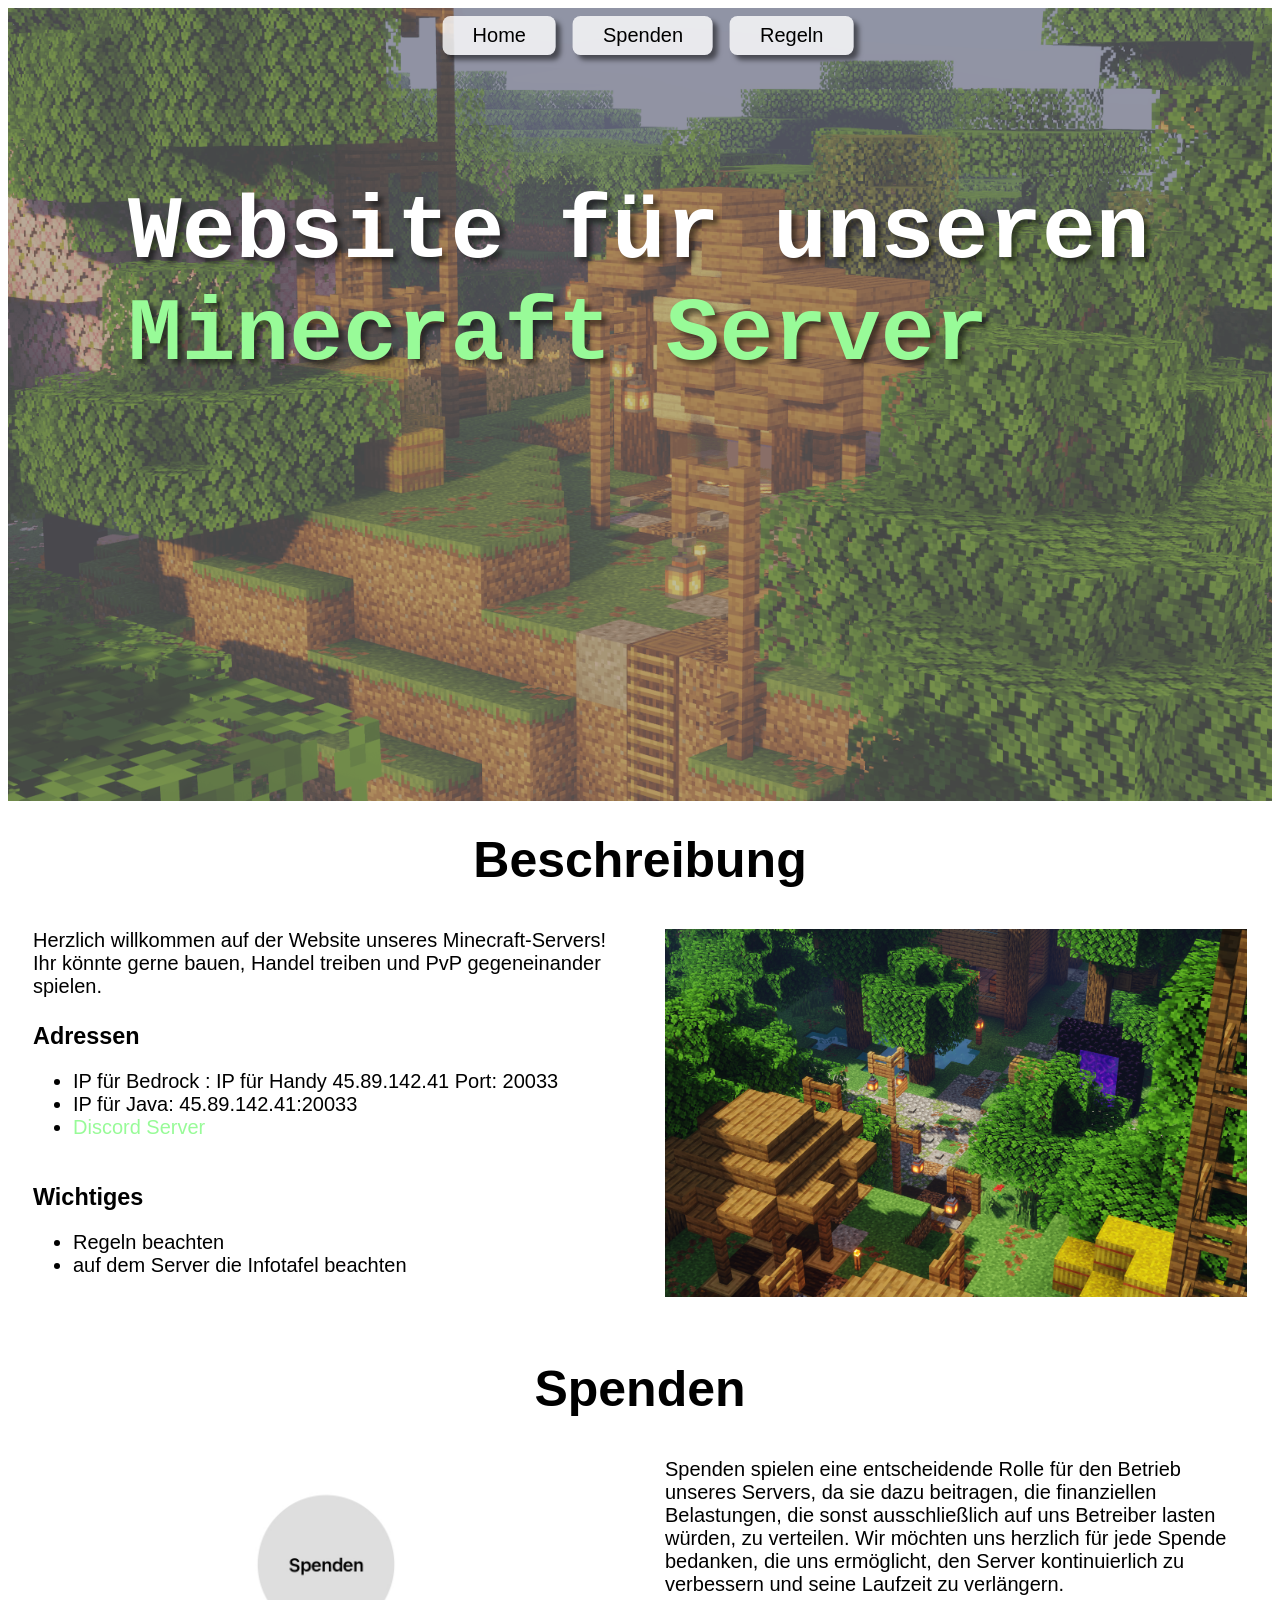
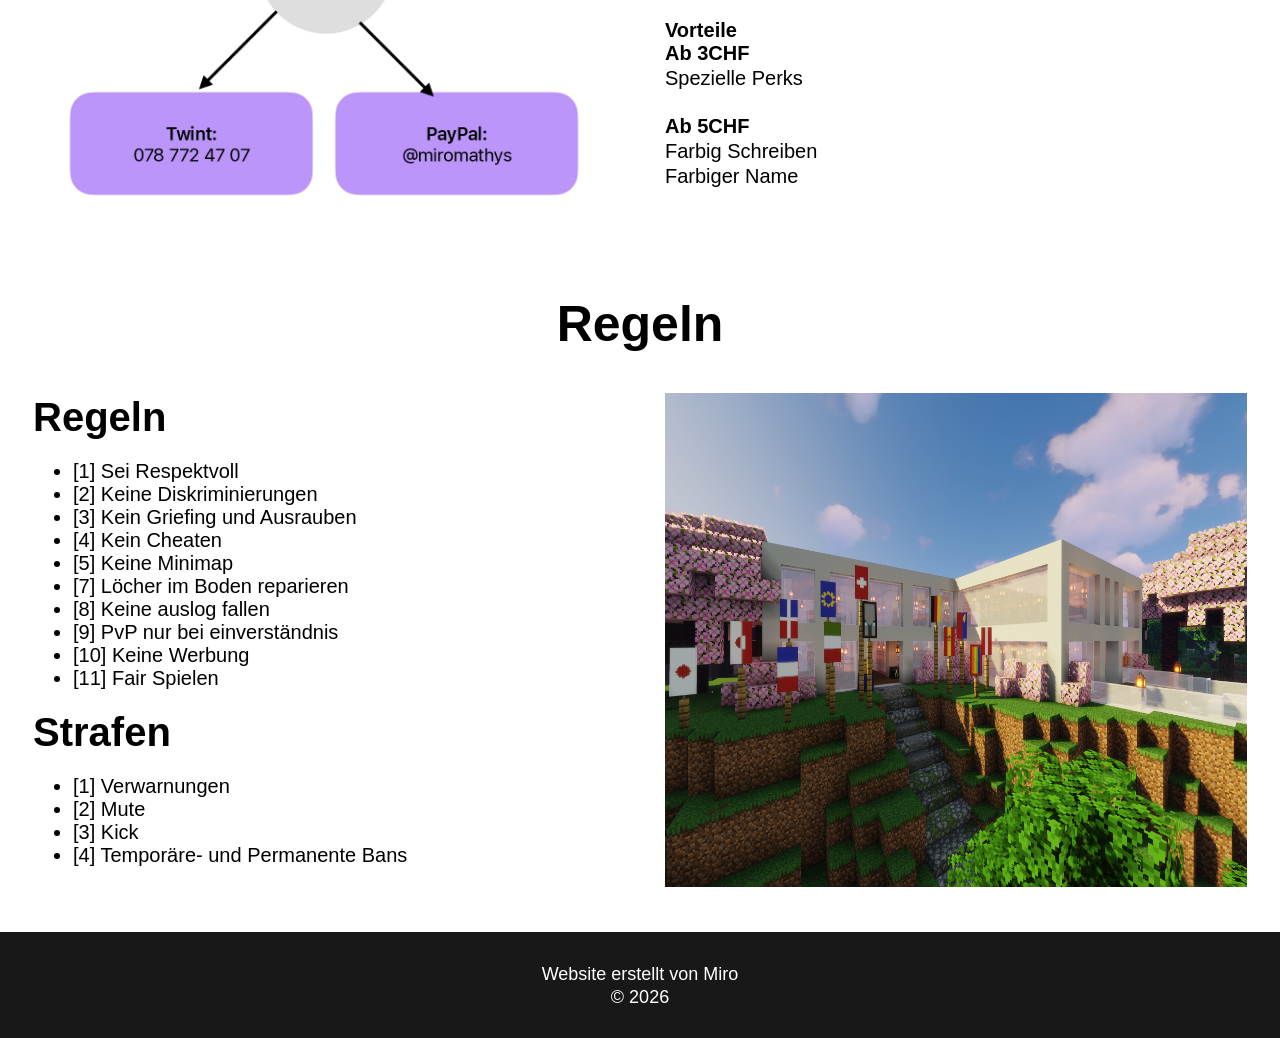
==== index.html @ 0a12ea48 "design" ====
<!DOCTYPE html>
<html lang="de">

<head>
    <meta charset="UTF-8">
    <meta name="viewport" content="width=device-width, initial-scale=1.0">
    <title>Home</title>
    <link rel="stylesheet" href="style.css">
</head>

<body>
    <img class="Header-img" src="Pictures/main.png" alt="Bild vom Minecraft Server">
    <div class="hamburger" onclick="toggleMenu()">☰</div>
    <div class="container">
        <div class="hamburger" onclick="toggleMenu()">☰</div>
        <a class="menu-link button" href="#top">Home</a>
        <a class="menu-link button" href="#section2">Spenden</a>
        <a class="menu-link button" href="#section3">Regeln</a>
    </div>

    <h1 class="headline">Website für unseren <span class="Text-Minecraft">Minecraft Server</span></h1>

    <br>
    <br>
    <h2 id="section1">Beschreibung</h2>
    <br>
    <div class="description-section">
        <div class="half-width">
            Herzlich willkommen auf der Website unseres Minecraft-Servers! Ihr könnte gerne bauen, Handel treiben und
            PvP gegeneinander spielen.
            <br>
            <br>
            <h3>Adressen</h3>
            <ul>
                <li>IP für Bedrock : IP für Handy 45.89.142.41 Port: 20033</li>
                <li>IP für Java: 45.89.142.41:20033</li>
                <li><a href="https://discord.gg/5YFzKbKg5q">Discord Server</a></li>
            </ul>
            <br>
            <h3>Wichtiges</h3>
            <ul>
                <li>Regeln beachten</li>
                <li>auf dem Server die Infotafel beachten</li>
            </ul>


        </div>
        <img class="half-width" src="Pictures/something.png" alt="">
    </div>

    <br>
    <br>
    <h2 id="section2">Spenden</h2>
    <br>
    <div class="description-section">
        <img class="half-width" src="Pictures/Spende.jpg" alt="">
        <div class="half-width">
            Spenden spielen eine entscheidende Rolle für den Betrieb unseres Servers, da sie dazu beitragen, die
            finanziellen Belastungen, die sonst ausschließlich auf uns Betreiber lasten würden, zu verteilen. Wir
            möchten uns herzlich für jede Spende bedanken, die uns ermöglicht, den Server kontinuierlich zu verbessern
            und seine Laufzeit zu verlängern.
            <br>
            <br>
            <b>Vorteile</b>
            <br>
            <b>Ab 3CHF</b>
            <p>Spezielle Perks</p>
            <br>
            <b>Ab 5CHF</b>
            <p>Farbig Schreiben</p>
            <p>Farbiger Name</p>

        </div>
    </div>

    <br>
    <br>
    <h2 id="section3">Regeln</h2>
    <br>
    <div class="description-section">
        <div class="half-width">
            <h1>Regeln</h1>
            <ul class="rules">
                <li>[1] Sei Respektvoll</li>
                <li>[2] Keine Diskriminierungen</li>
                <li>[3] Kein Griefing und Ausrauben</li>
                <li>[4] Kein Cheaten</li>
                <li>[5] Keine Minimap</li>
                <li>[7] Löcher im Boden reparieren</li>
                <li>[8] Keine auslog fallen</li>
                <li>[9] PvP nur bei einverständnis</li>
                <li>[10] Keine Werbung</li>
                <li>[11] Fair Spielen</li>
            </ul>

            <h1>Strafen</h1>
            <ul class="rules">
                <li>[1] Verwarnungen</li>
                <li>[2] Mute</li>
                <li>[3] Kick</li>
                <li>[4] Temporäre- und Permanente Bans </li>
            </ul>


        </div>
        <img class="half-width" src="Pictures/shopping.png" alt="">
    </div>

    <!--
    <h2>Flaggen Mall</h2>
    <div class="description-section">
        <img class="half-width" src="Pictures/shopping.png" alt="">
        <div class="half-width">
            In der Flaggen Mall können die Spieler ihre Items verkaufen. Vorher braucht es aber eine Erlaubnis. Es gibt
            derzeit schon verschiedene Shops mit Items.
        </div>
    </div>



    <h2>Medien</h2>
    <div class="description-section">
        <div class="half-width">
            Blue Media Group
            <div class="Media">
                Berichtet über die Aktualitäten des Servers und bietet die möglichkeit an Werbungen zu schalten.
            </div>
            <br>
            Red Media Cooperation
            <div class="Media">
                Berichtet über Kills und rechtliches auf dem Server
            </div>
            <br>
            <br>
        </div>
    </div>
    -->



    <script>
        function toggleMenu() {
            const menu = document.querySelector('.container');
            if (menu.style.display === 'flex' || menu.style.display === 'block') {
                menu.style.display = 'none';
            } else {
                menu.style.display = 'flex';
            }
        }
    </script>


    <footer>
        <p>Website erstellt von Miro</p>
        ©
        <script>
            document.write(new Date().getFullYear());
        </script>
    </footer>
</body>

</html>
---- style.css ----
:root {
    color-scheme: light dark;
    --h2: black;
}

:link, :visited {
    text-decoration:none;
    color: palegreen;
}

@media(prefers-color-scheme: dark) {
    :root {
        --h2: palegreen;
        --background: rgb(41, 41, 41);
    }
}

body {
    margin: 50;
    font-family: Arial, Helvetica, sans-serif;
    font-size: 20px;
}

p, h1, h2, h3 {
    margin: 2px 0;
}

html {
    scroll-behavior: smooth;
    background-color: var(--background);
}

footer {
    text-align: center;
    background-color: #181818;
    padding: 30px;
    font-size: 18px;
    color: white;
    margin: 30px -50px -30px -50px;
}

.container {
    position: fixed;
    top: 16px;
    left: 50%;
    transform: translateX(-50%);
    display: flex;
    gap: 1px;
    z-index: 9999;
}

.Media {
    color: #acacac;
}


.hamburger {
    display: none;
    /* auf Desktop unsichtbar */
    font-size: 30px;
    cursor: pointer;
}

.Header-img {
    height: auto;
    width: 100%;
    object-fit: cover;
    filter: contrast(0.5)
}

.menu-link {
    color: white;
    text-decoration: none;
    margin-left: 16px;
}

.menu-link:hover {
    text-decoration: underline;
}


.headline {
    position: absolute;
    left: 10%;
    font-family: 'Courier New', Courier, monospace;
    font-size: 7vw;
    top: 20%;
    width: 80%;
    text-shadow: 5px 5px 5px rgba(0, 0, 0, 0.5);
    color: white;
}

.Text-Minecraft {
    color: palegreen;
}

.description-section {
    height: auto;
    /* Höhe passt sich dem Inhalt an */
    padding: 15px 25px;
    display: flex;
    gap: 50px;
    flex-wrap: wrap;
    /* erlaubt Umbruch auf kleinen Bildschirmen */
}


.button {
    background-color: rgb(255 255 255 / 80%);
    padding: 8px 30px;
    color: black;
    border-radius: 8px;
    box-shadow: 5px 5px 5px rgba(0, 0, 0, 0.5);
}

.half-width {
    flex: 1 1 45%;
    min-width: 300px;
}

.half-width img {
    width: 100%;
    /* Bild füllt die ganze Div-Breite */
    height: auto;
    /* Höhe passt sich proportional an */
    object-fit: cover;
    /* optional, für schöne Füllung ohne Verzerrung */
    border-radius: 8px;
    /* optional, sieht hübsch aus */
}

h2 {
    text-align: center;
    font-size: 50px;
    color: var(--h2);
}

@media (max-width: 600px) {
    .container {
        flex-direction: column;
        align-items: flex-start;
        /* Links untereinander */
        background-color: rgba(0, 0, 0, 0.8);
        padding: 10px;
        width: 200px;
        top: 10px;
        left: 10px;
        transform: none;
        display: none;
        /* Anfangs ausgeblendet */
    }

    .menu-link {
        display: block;
        margin: 10px 0;
    }
}
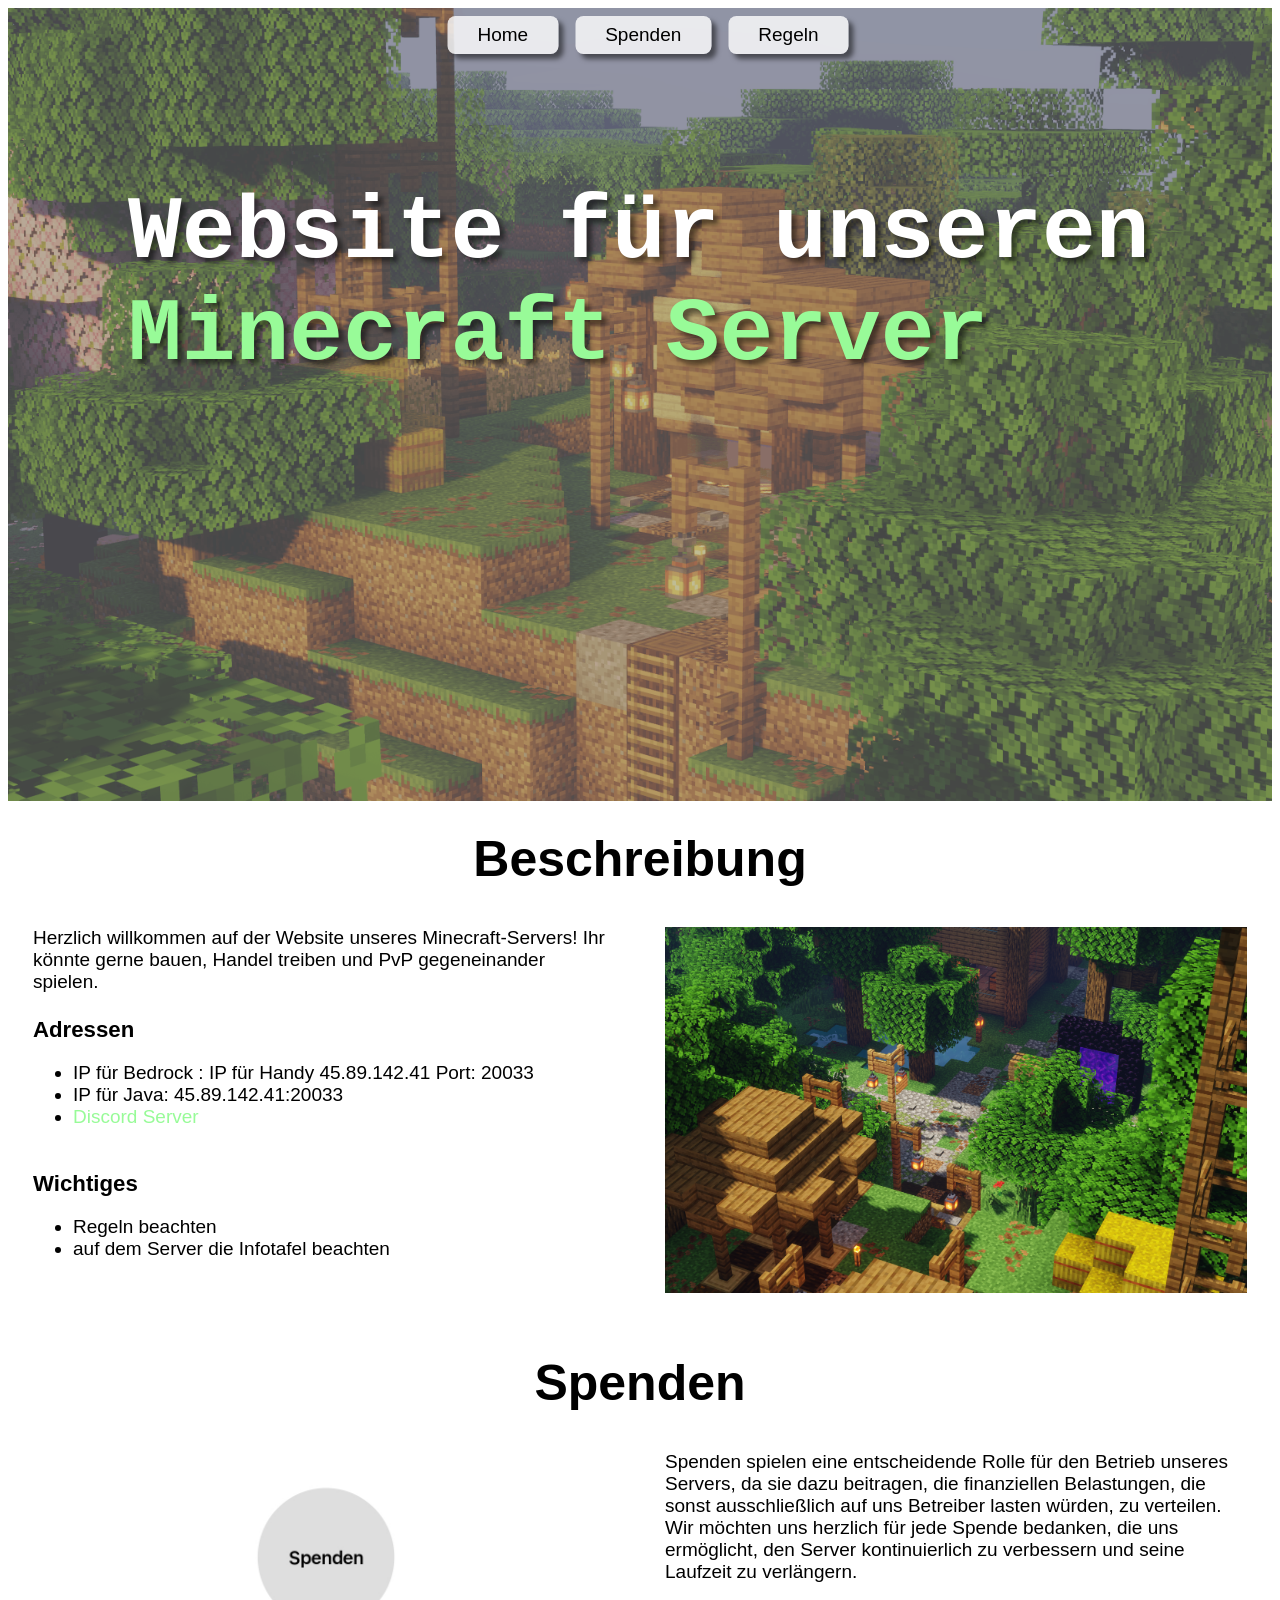
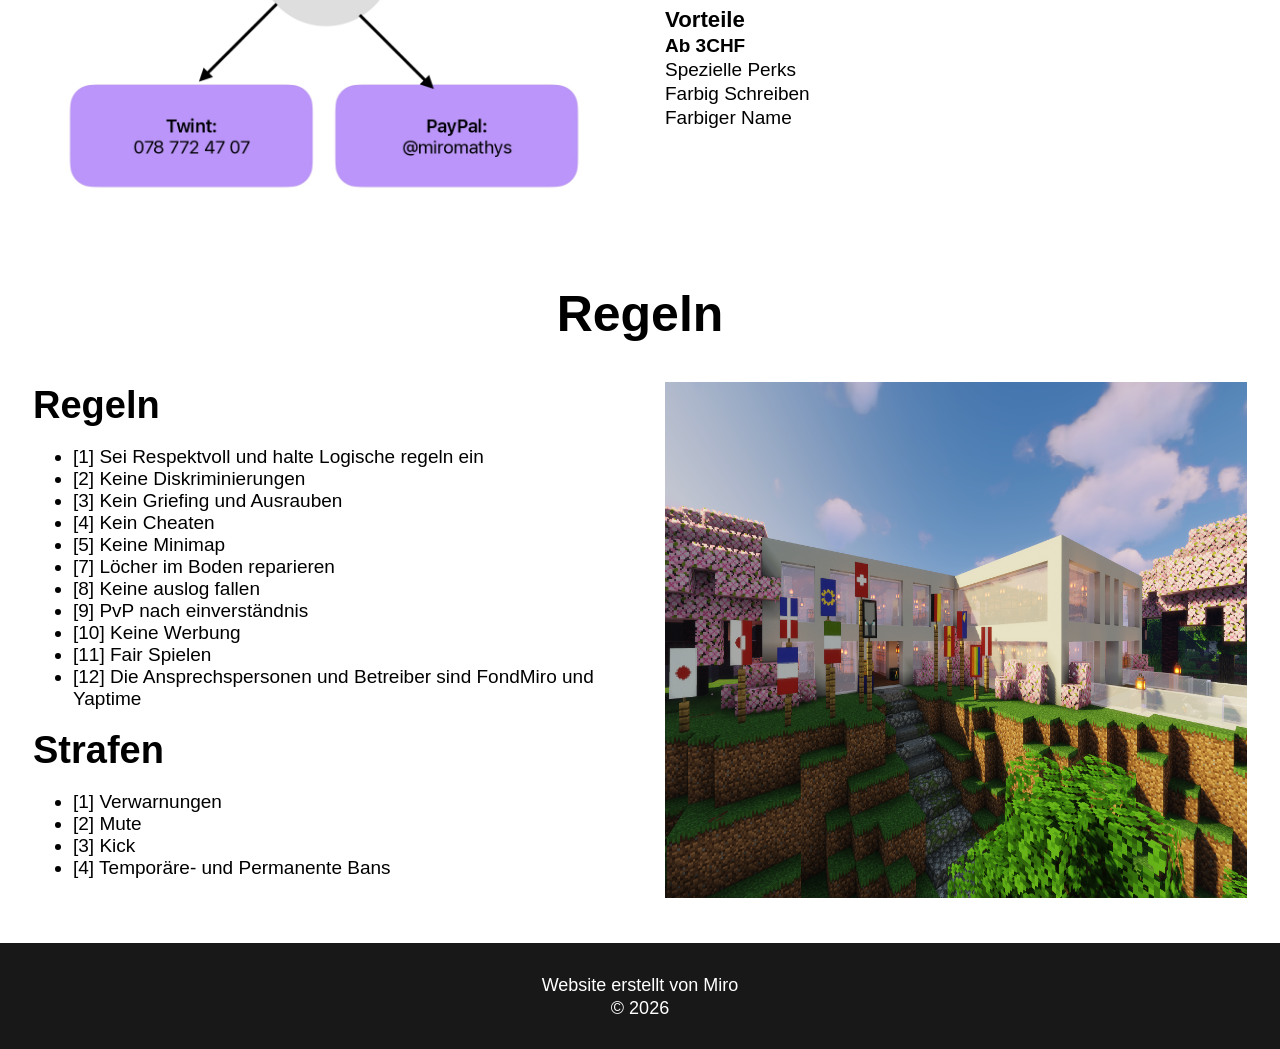
==== commit 6c27d469: "Updates" ====
--- a/index.html
+++ b/index.html
@@ -10,9 +10,7 @@
 
 <body>
     <img class="Header-img" src="Pictures/main.png" alt="Bild vom Minecraft Server">
-    <div class="hamburger" onclick="toggleMenu()">☰</div>
     <div class="container">
-        <div class="hamburger" onclick="toggleMenu()">☰</div>
         <a class="menu-link button" href="#top">Home</a>
         <a class="menu-link button" href="#section2">Spenden</a>
         <a class="menu-link button" href="#section3">Regeln</a>
@@ -61,12 +59,9 @@
             und seine Laufzeit zu verlängern.
             <br>
             <br>
-            <b>Vorteile</b>
-            <br>
+            <h3>Vorteile</h3>
             <b>Ab 3CHF</b>
             <p>Spezielle Perks</p>
-            <br>
-            <b>Ab 5CHF</b>
             <p>Farbig Schreiben</p>
             <p>Farbiger Name</p>
 
@@ -81,16 +76,17 @@
         <div class="half-width">
             <h1>Regeln</h1>
             <ul class="rules">
-                <li>[1] Sei Respektvoll</li>
+                <li>[1] Sei Respektvoll und halte Logische regeln ein</li>
                 <li>[2] Keine Diskriminierungen</li>
                 <li>[3] Kein Griefing und Ausrauben</li>
                 <li>[4] Kein Cheaten</li>
                 <li>[5] Keine Minimap</li>
                 <li>[7] Löcher im Boden reparieren</li>
                 <li>[8] Keine auslog fallen</li>
-                <li>[9] PvP nur bei einverständnis</li>
+                <li>[9] PvP nach einverständnis</li>
                 <li>[10] Keine Werbung</li>
                 <li>[11] Fair Spielen</li>
+                <li>[12] Die Ansprechspersonen und Betreiber sind FondMiro und Yaptime</li>
             </ul>
 
             <h1>Strafen</h1>
--- a/style.css
+++ b/style.css
@@ -18,7 +18,7 @@
 body {
     margin: 50;
     font-family: Arial, Helvetica, sans-serif;
-    font-size: 20px;
+    font-size: 19px;
 }
 
 p, h1, h2, h3 {
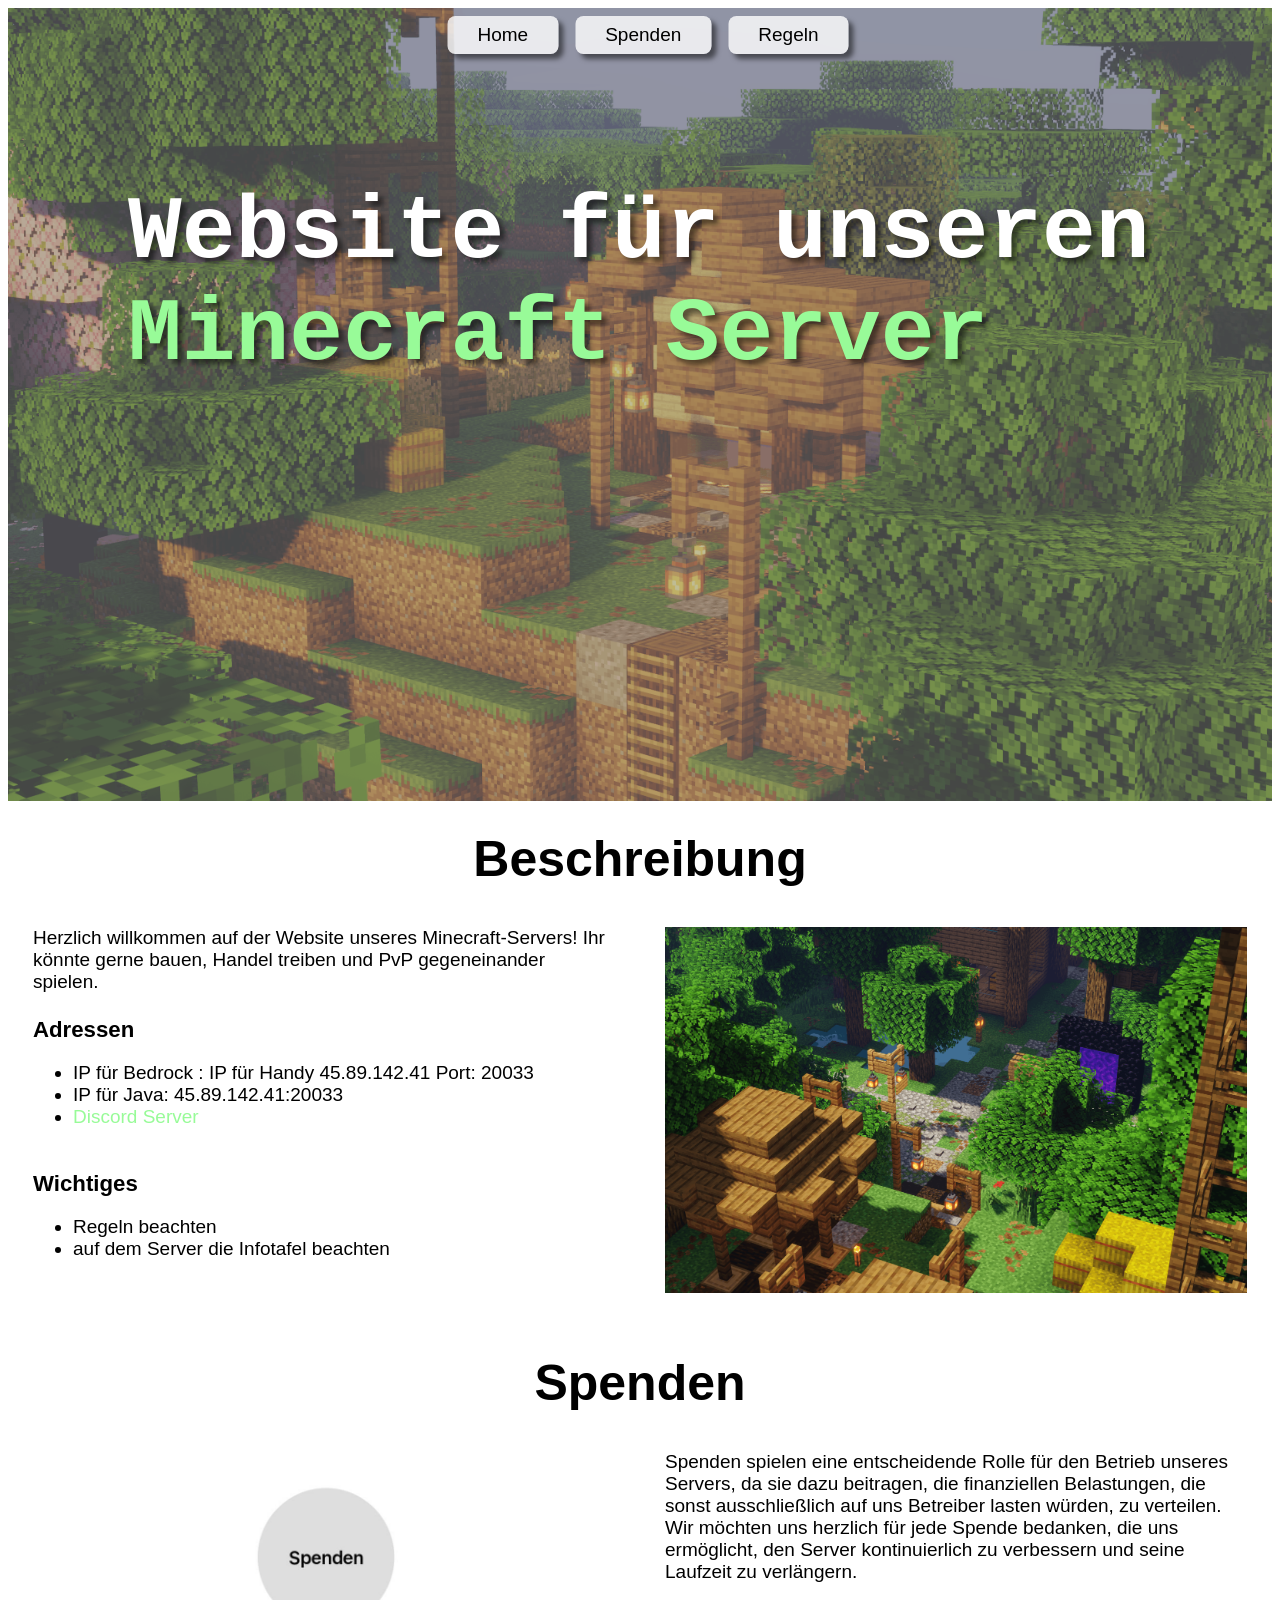
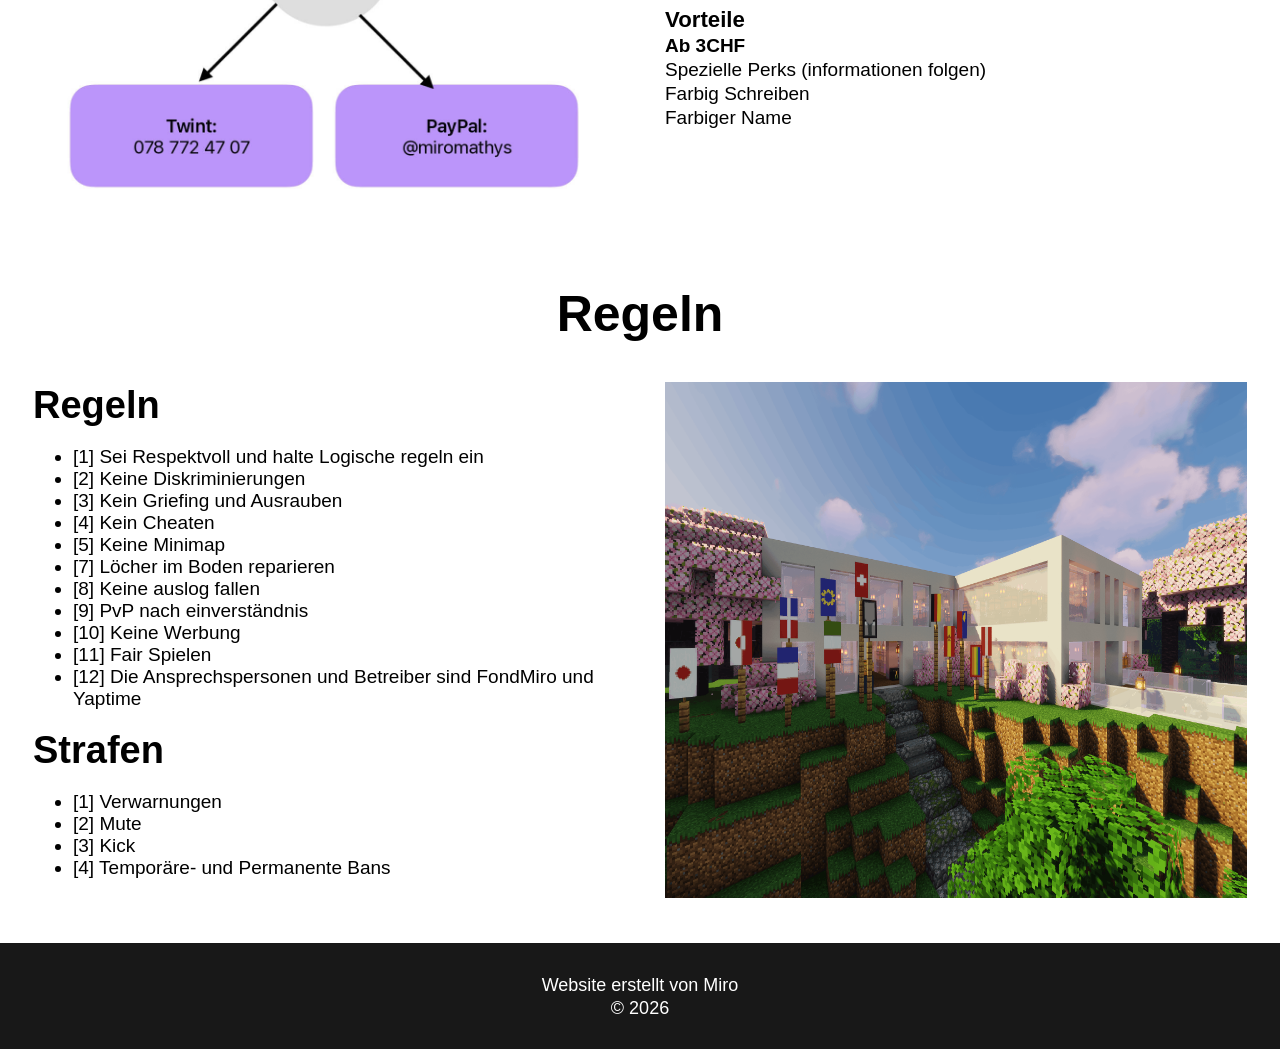
==== commit 7a793261: "Faster loading time" ====
--- a/index.html
+++ b/index.html
@@ -61,7 +61,7 @@
             <br>
             <h3>Vorteile</h3>
             <b>Ab 3CHF</b>
-            <p>Spezielle Perks</p>
+            <p>Spezielle Perks (informationen folgen)</p>
             <p>Farbig Schreiben</p>
             <p>Farbiger Name</p>
 
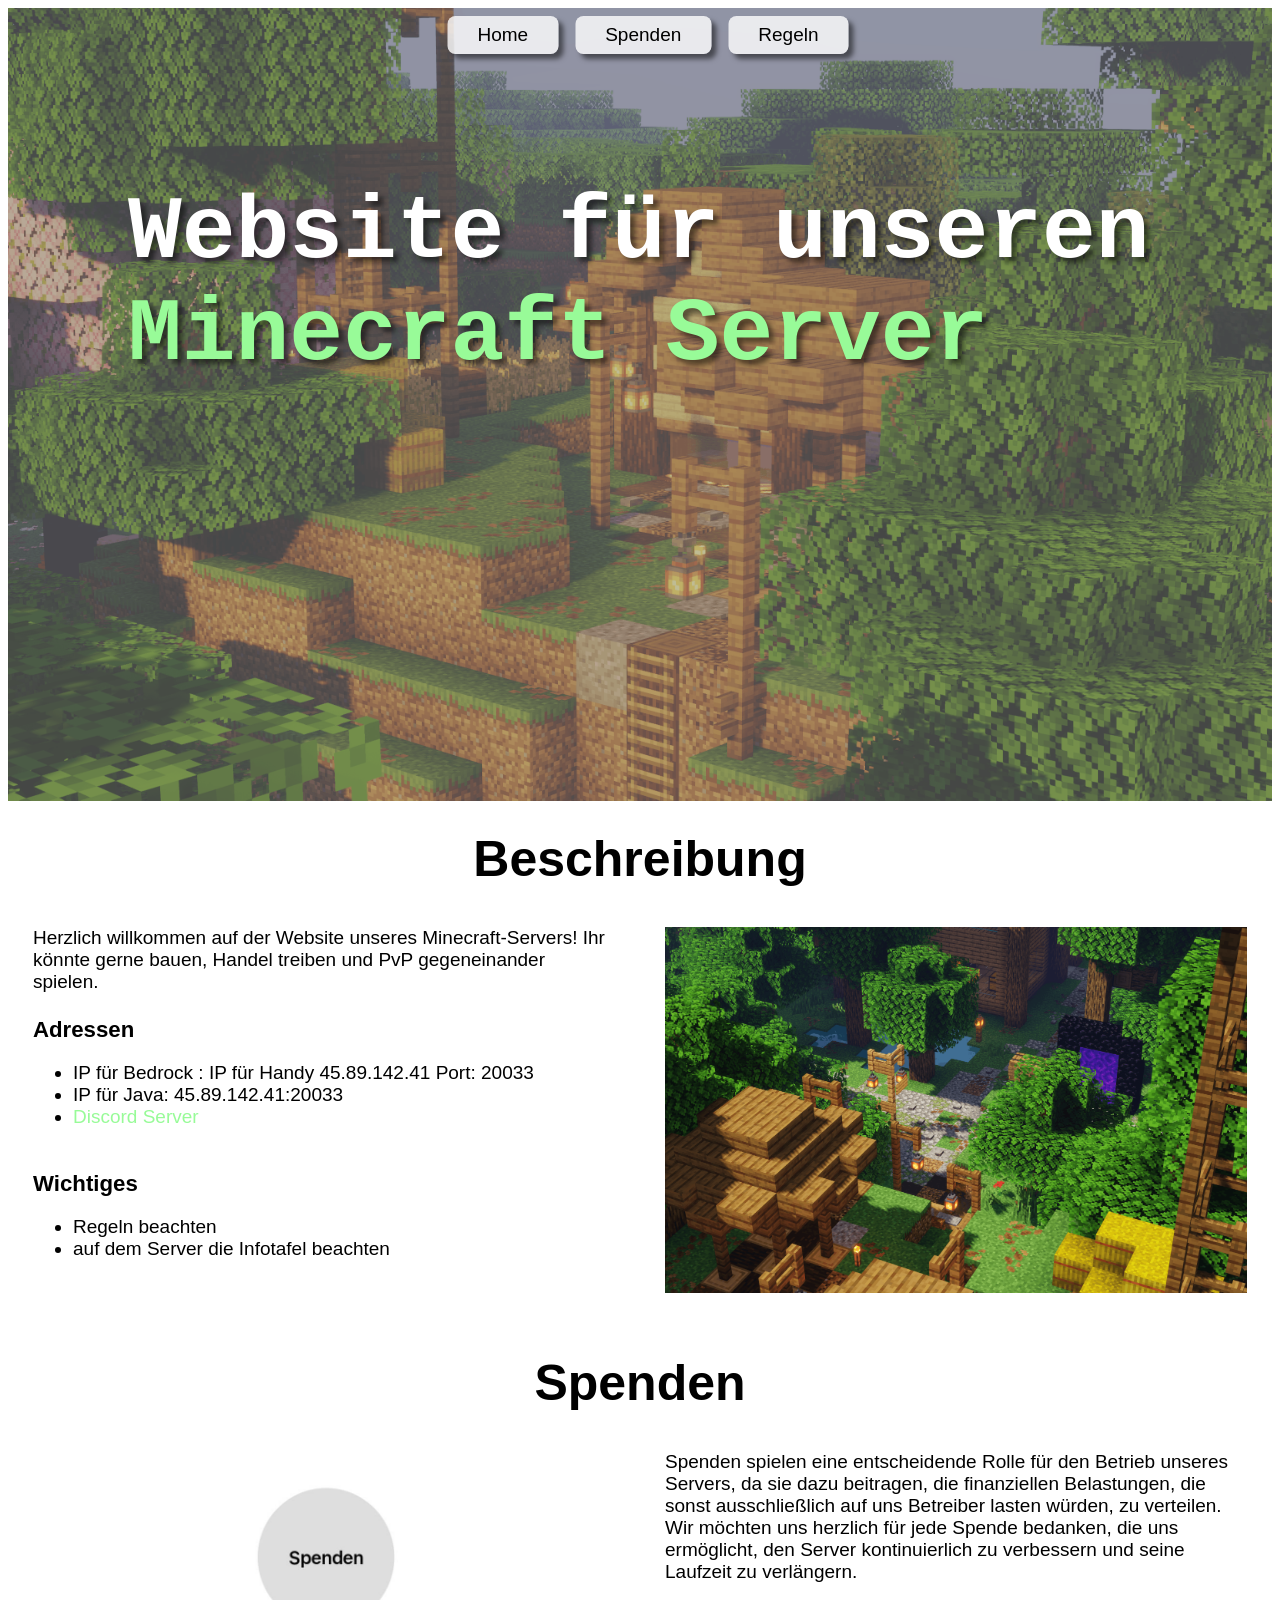
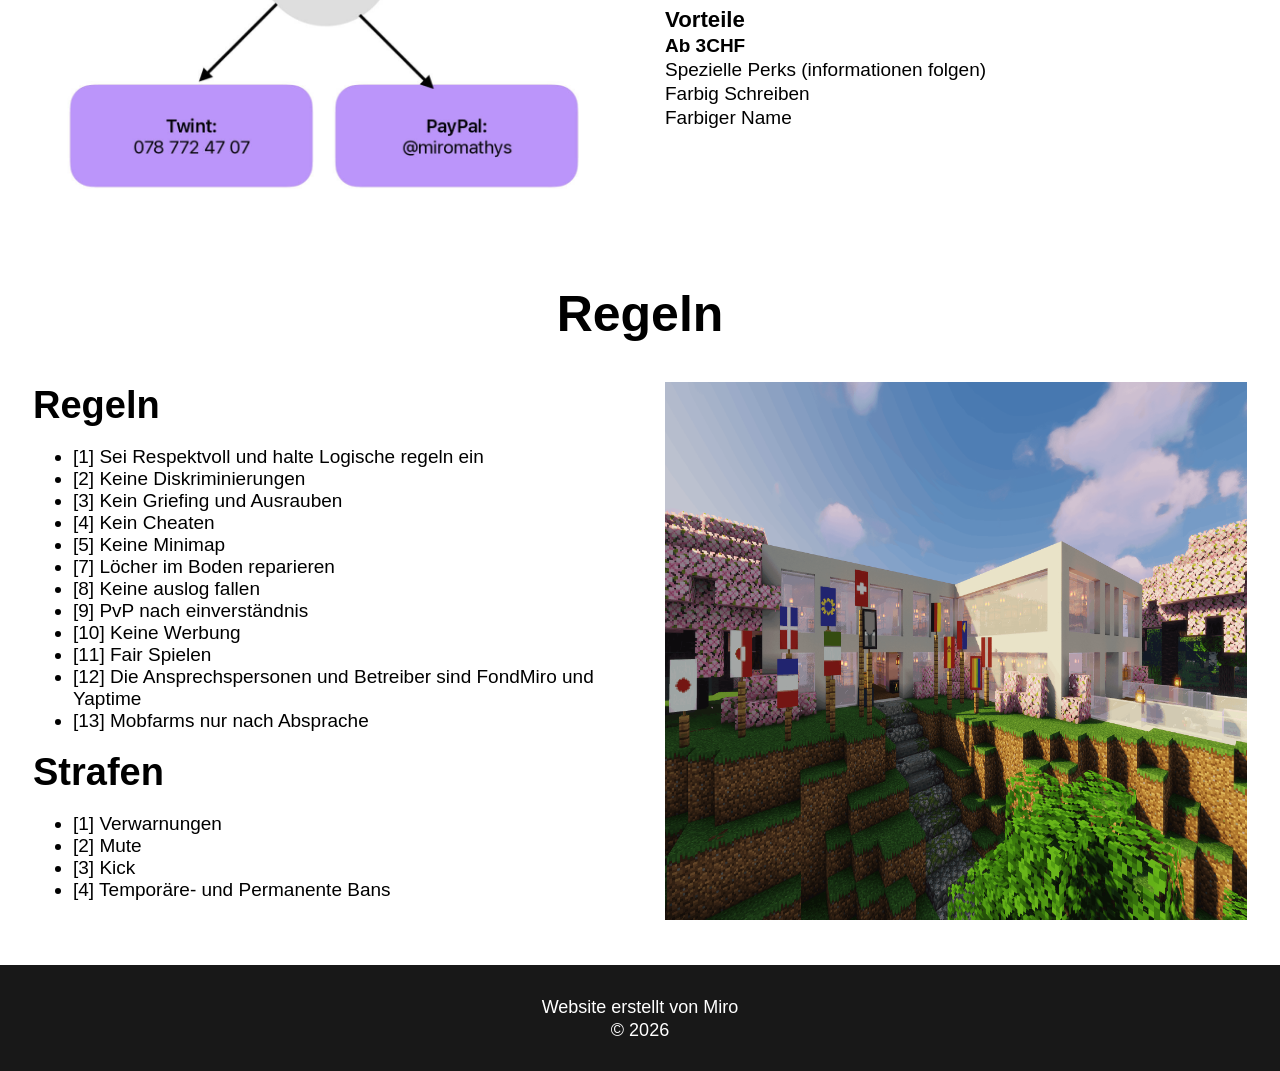
==== commit 6e9ed657: "Rules" ====
--- a/index.html
+++ b/index.html
@@ -87,6 +87,7 @@
                 <li>[10] Keine Werbung</li>
                 <li>[11] Fair Spielen</li>
                 <li>[12] Die Ansprechspersonen und Betreiber sind FondMiro und Yaptime</li>
+                <li>[13] Mobfarms nur nach Absprache</li>
             </ul>
 
             <h1>Strafen</h1>
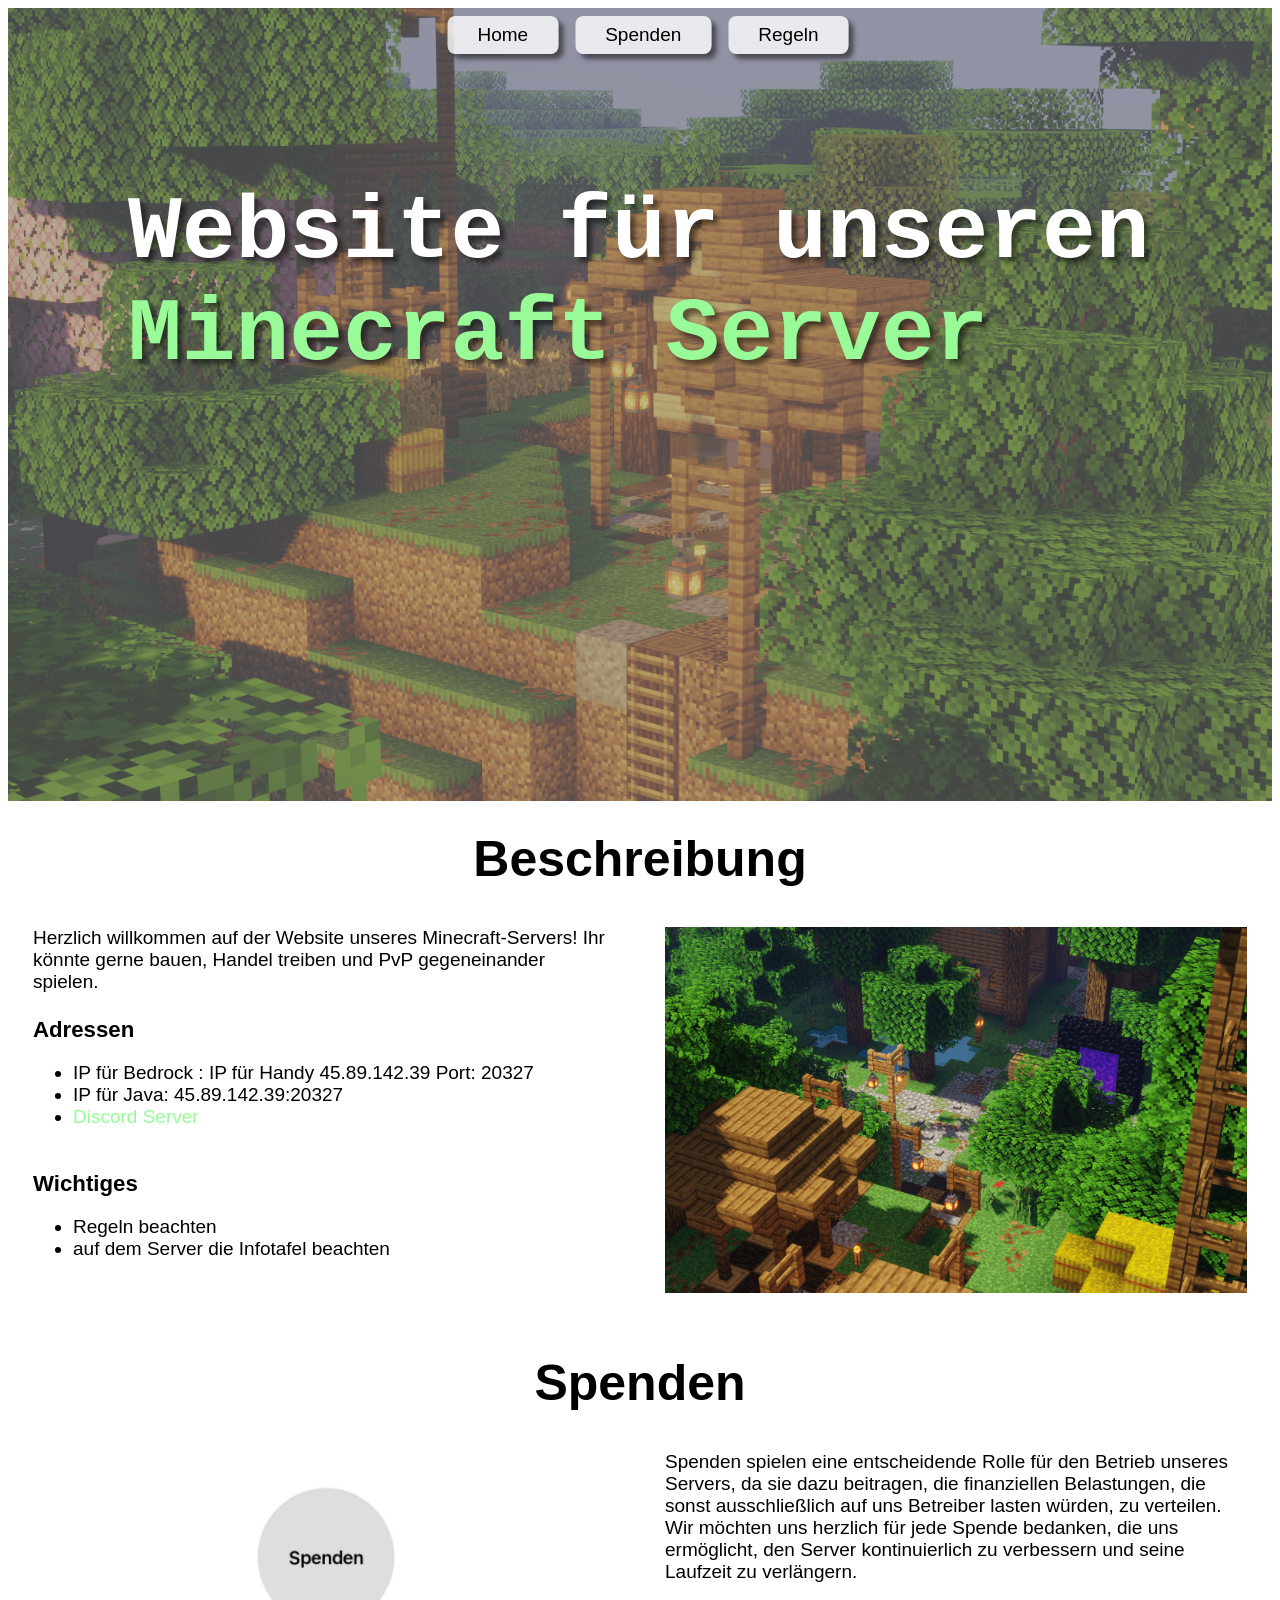
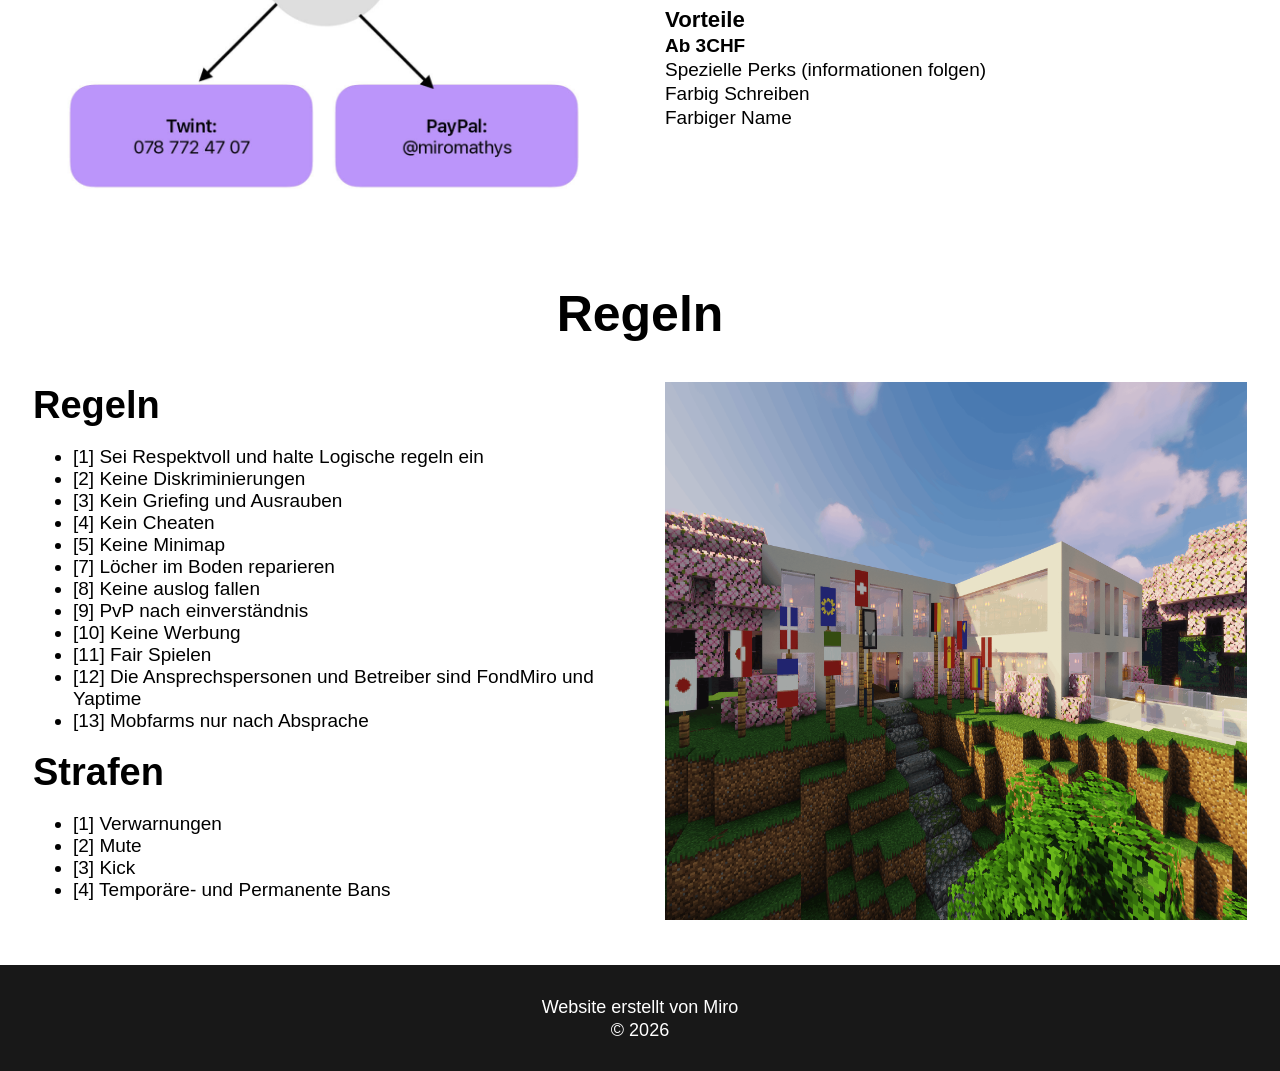
==== commit 7170f2e6: "ip" ====
--- a/index.html
+++ b/index.html
@@ -30,8 +30,8 @@
             <br>
             <h3>Adressen</h3>
             <ul>
-                <li>IP für Bedrock : IP für Handy 45.89.142.41 Port: 20033</li>
-                <li>IP für Java: 45.89.142.41:20033</li>
+                <li>IP für Bedrock : IP für Handy 45.89.142.39 Port: 20327</li>
+                <li>IP für Java: 45.89.142.39:20327</li>
                 <li><a href="https://discord.gg/5YFzKbKg5q">Discord Server</a></li>
             </ul>
             <br>
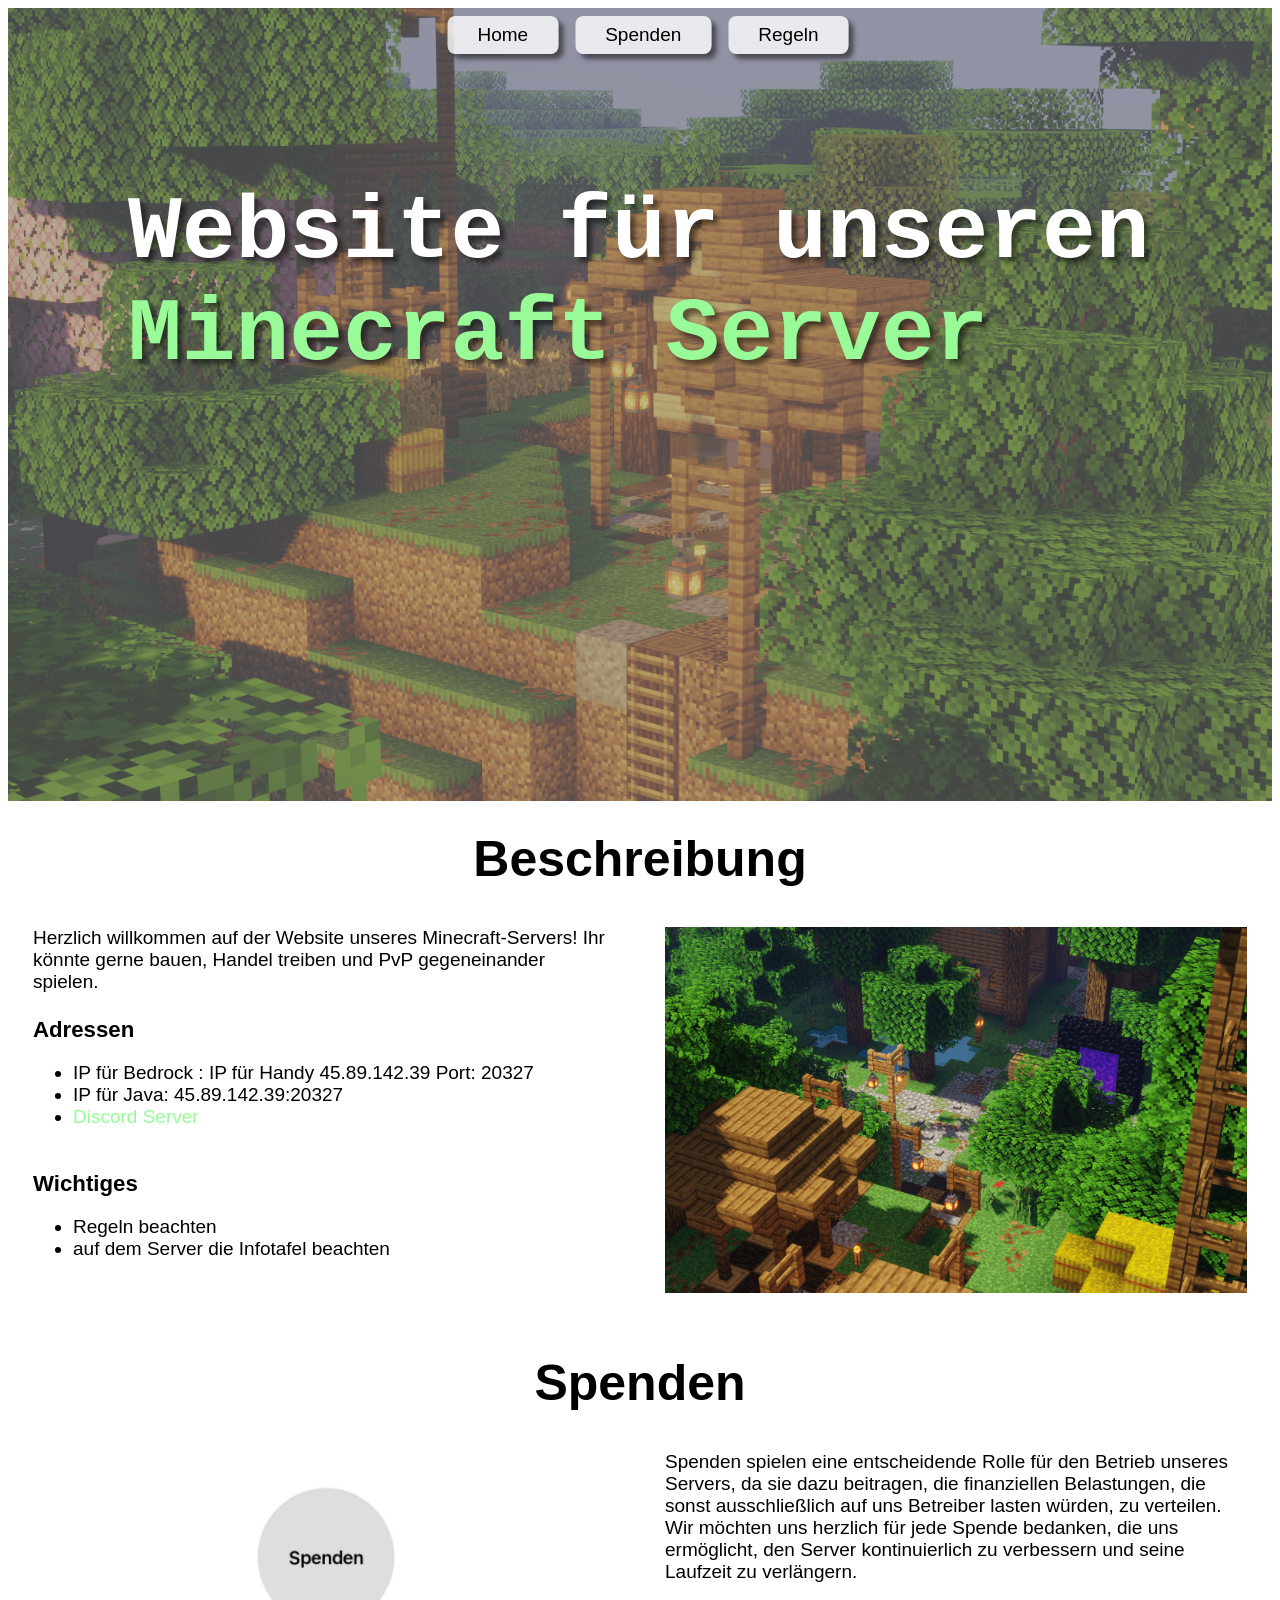
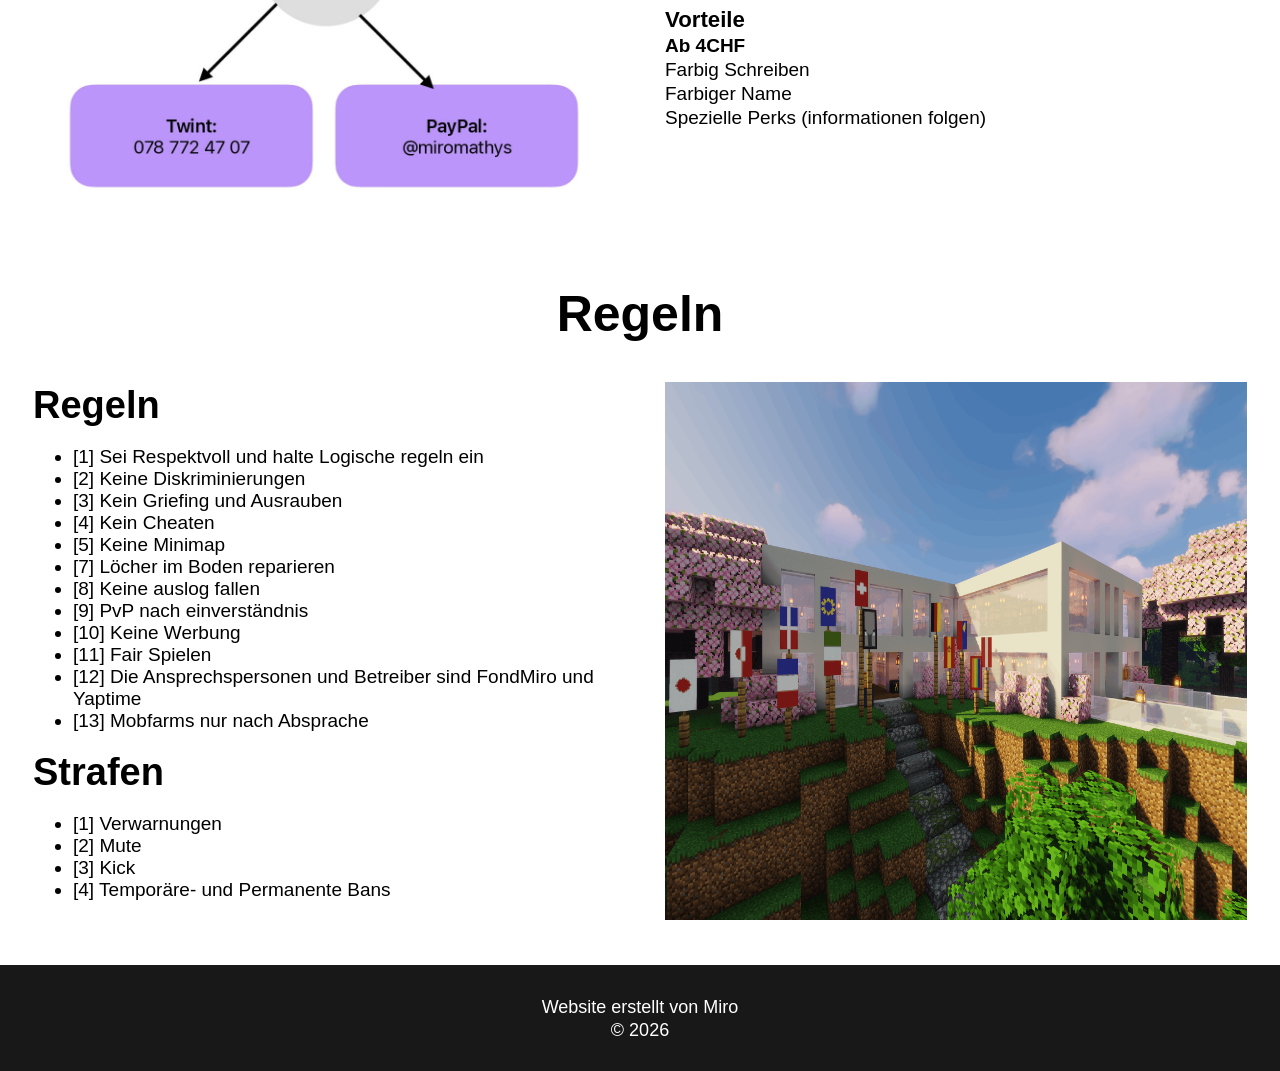
==== commit a1f16313: "perks" ====
--- a/index.html
+++ b/index.html
@@ -60,10 +60,10 @@
             <br>
             <br>
             <h3>Vorteile</h3>
-            <b>Ab 3CHF</b>
-            <p>Spezielle Perks (informationen folgen)</p>
+            <b>Ab 4CHF</b>
             <p>Farbig Schreiben</p>
             <p>Farbiger Name</p>
+            <p>Spezielle Perks (informationen folgen)</p>
 
         </div>
     </div>
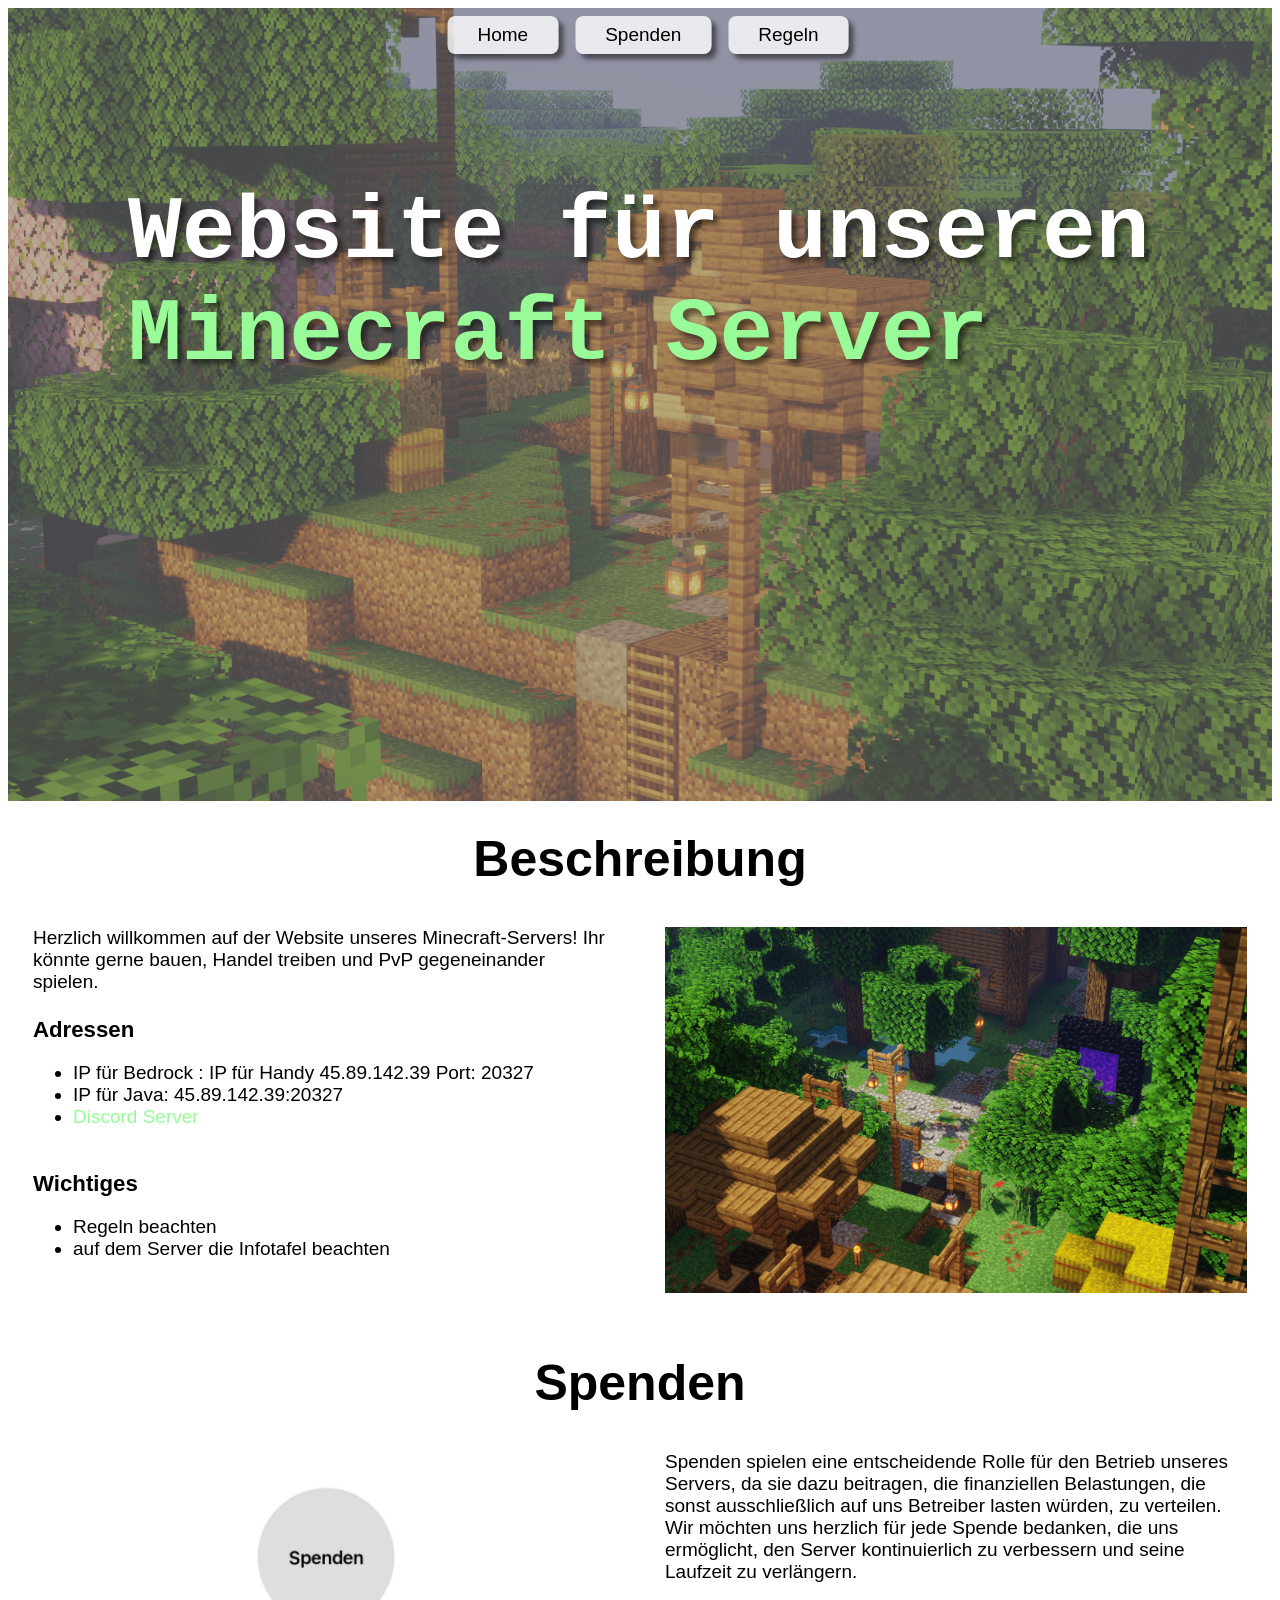
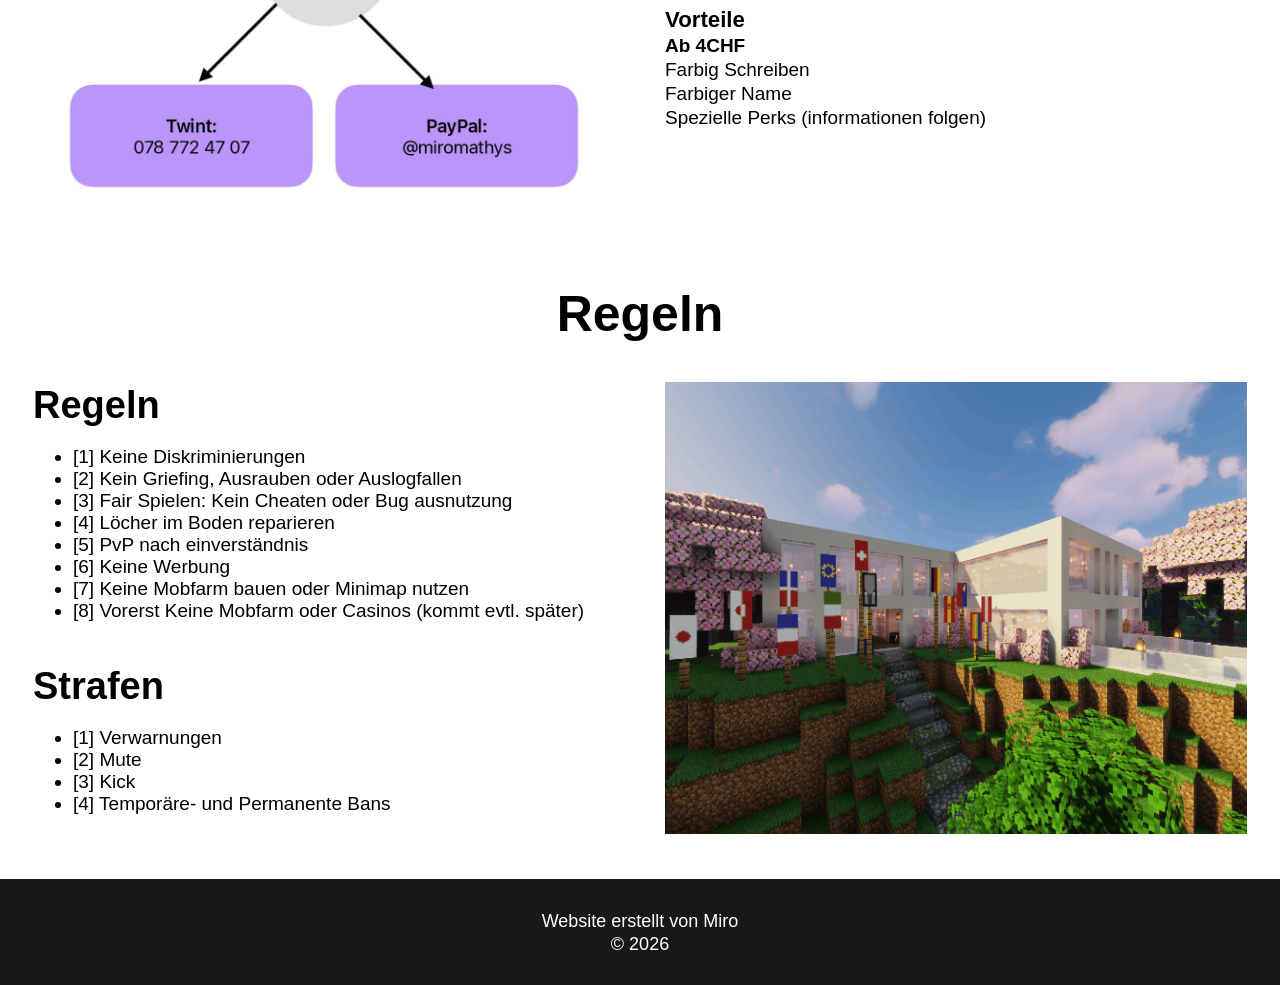
==== commit 6e3003ce: "rules" ====
--- a/index.html
+++ b/index.html
@@ -76,20 +76,16 @@
         <div class="half-width">
             <h1>Regeln</h1>
             <ul class="rules">
-                <li>[1] Sei Respektvoll und halte Logische regeln ein</li>
-                <li>[2] Keine Diskriminierungen</li>
-                <li>[3] Kein Griefing und Ausrauben</li>
-                <li>[4] Kein Cheaten</li>
-                <li>[5] Keine Minimap</li>
-                <li>[7] Löcher im Boden reparieren</li>
-                <li>[8] Keine auslog fallen</li>
-                <li>[9] PvP nach einverständnis</li>
-                <li>[10] Keine Werbung</li>
-                <li>[11] Fair Spielen</li>
-                <li>[12] Die Ansprechspersonen und Betreiber sind FondMiro und Yaptime</li>
-                <li>[13] Mobfarms nur nach Absprache</li>
+                <li>[1] Keine Diskriminierungen</li>
+                <li>[2] Kein Griefing, Ausrauben oder Auslogfallen</li>
+                <li>[3] Fair Spielen: Kein Cheaten oder Bug ausnutzung</li>
+                <li>[4] Löcher im Boden reparieren</li>
+                <li>[5] PvP nach einverständnis</li>
+                <li>[6] Keine Werbung</li>
+                <li>[7] Keine Mobfarm bauen oder Minimap nutzen</li>
+                <li>[8] Vorerst Keine Mobfarm oder Casinos (kommt evtl. später)</li>
             </ul>
-
+            <br>
             <h1>Strafen</h1>
             <ul class="rules">
                 <li>[1] Verwarnungen</li>
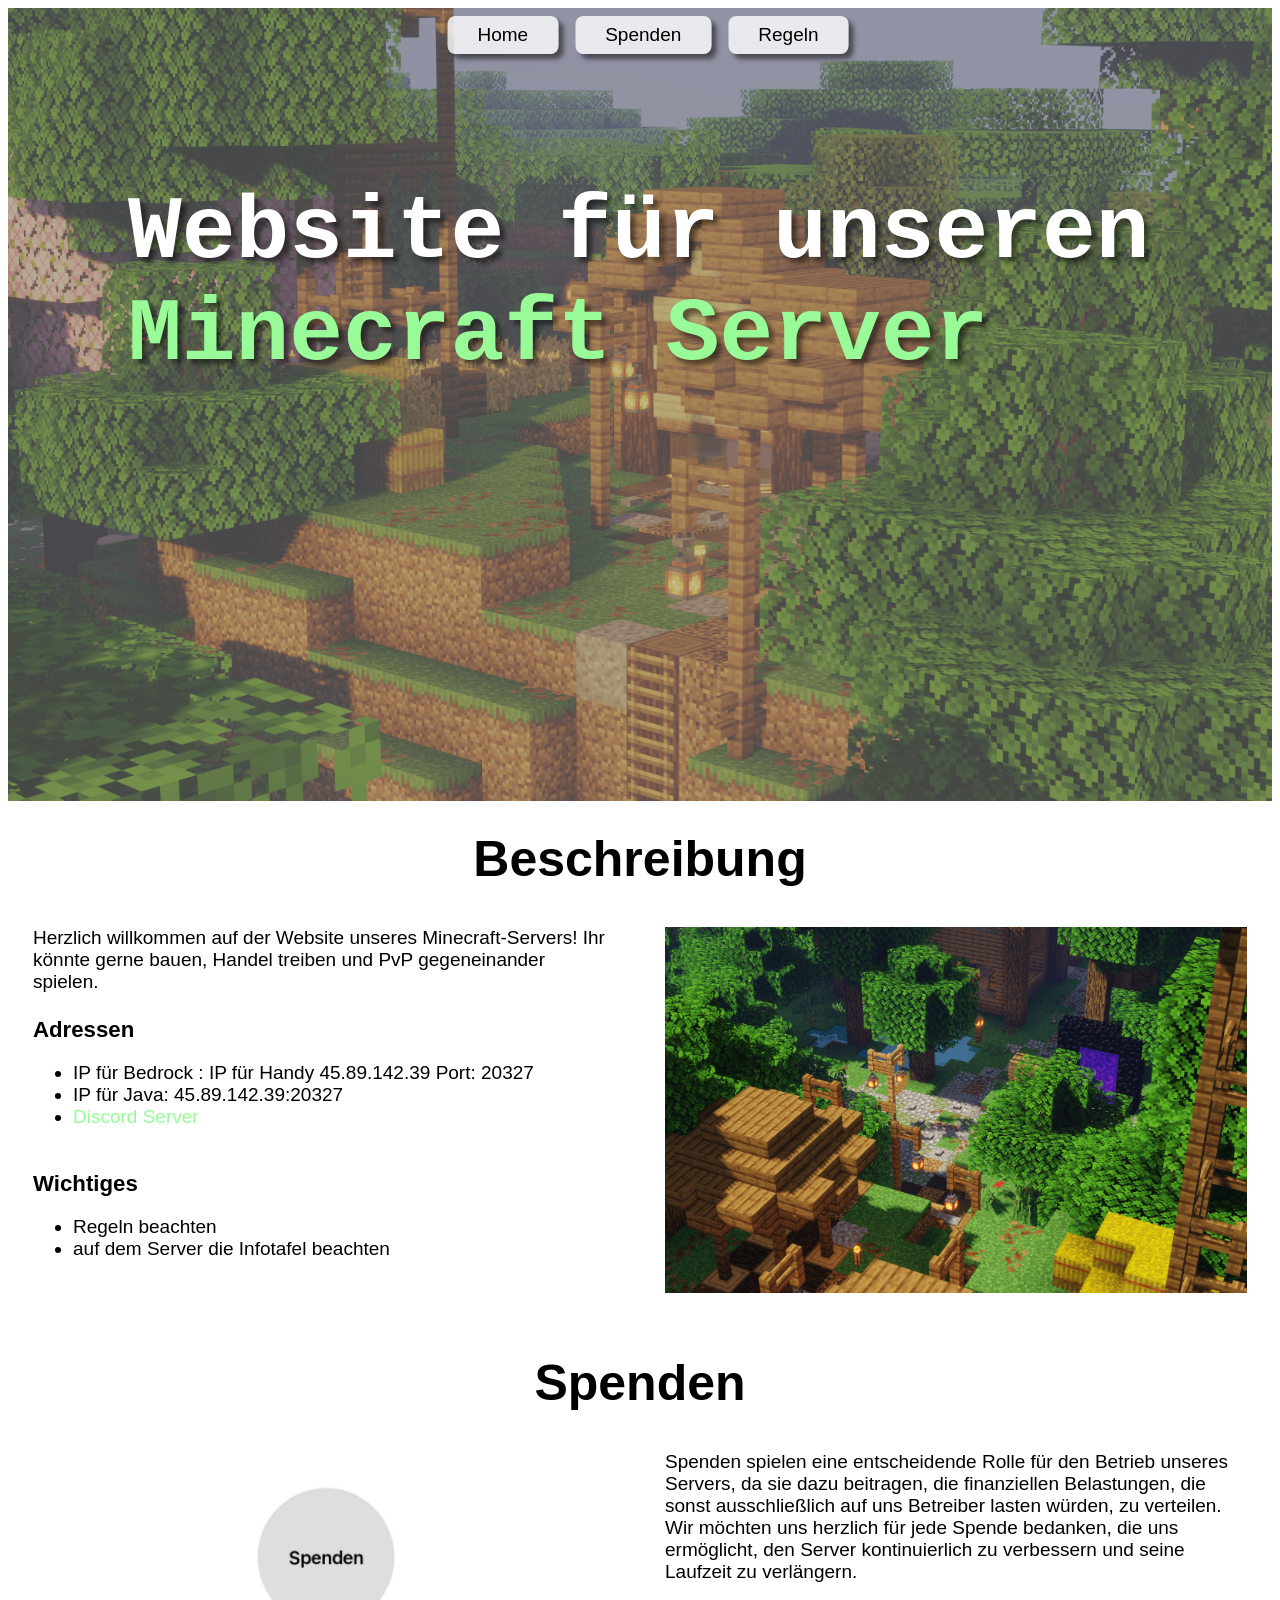
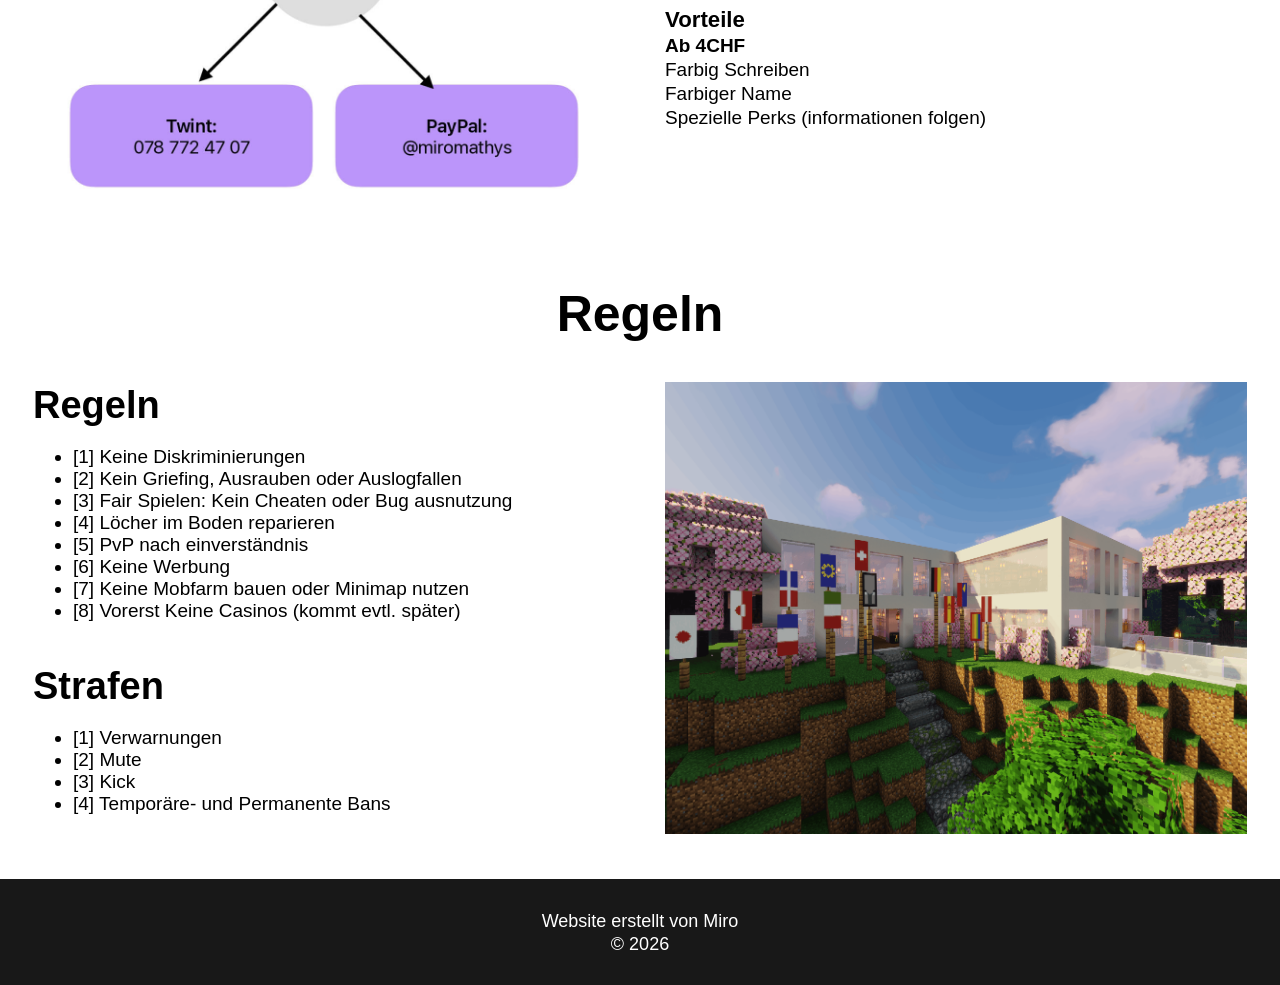
==== commit dd96ac22: "Mobfarms" ====
--- a/index.html
+++ b/index.html
@@ -83,7 +83,7 @@
                 <li>[5] PvP nach einverständnis</li>
                 <li>[6] Keine Werbung</li>
                 <li>[7] Keine Mobfarm bauen oder Minimap nutzen</li>
-                <li>[8] Vorerst Keine Mobfarm oder Casinos (kommt evtl. später)</li>
+                <li>[8] Vorerst Keine Casinos (kommt evtl. später)</li>
             </ul>
             <br>
             <h1>Strafen</h1>
